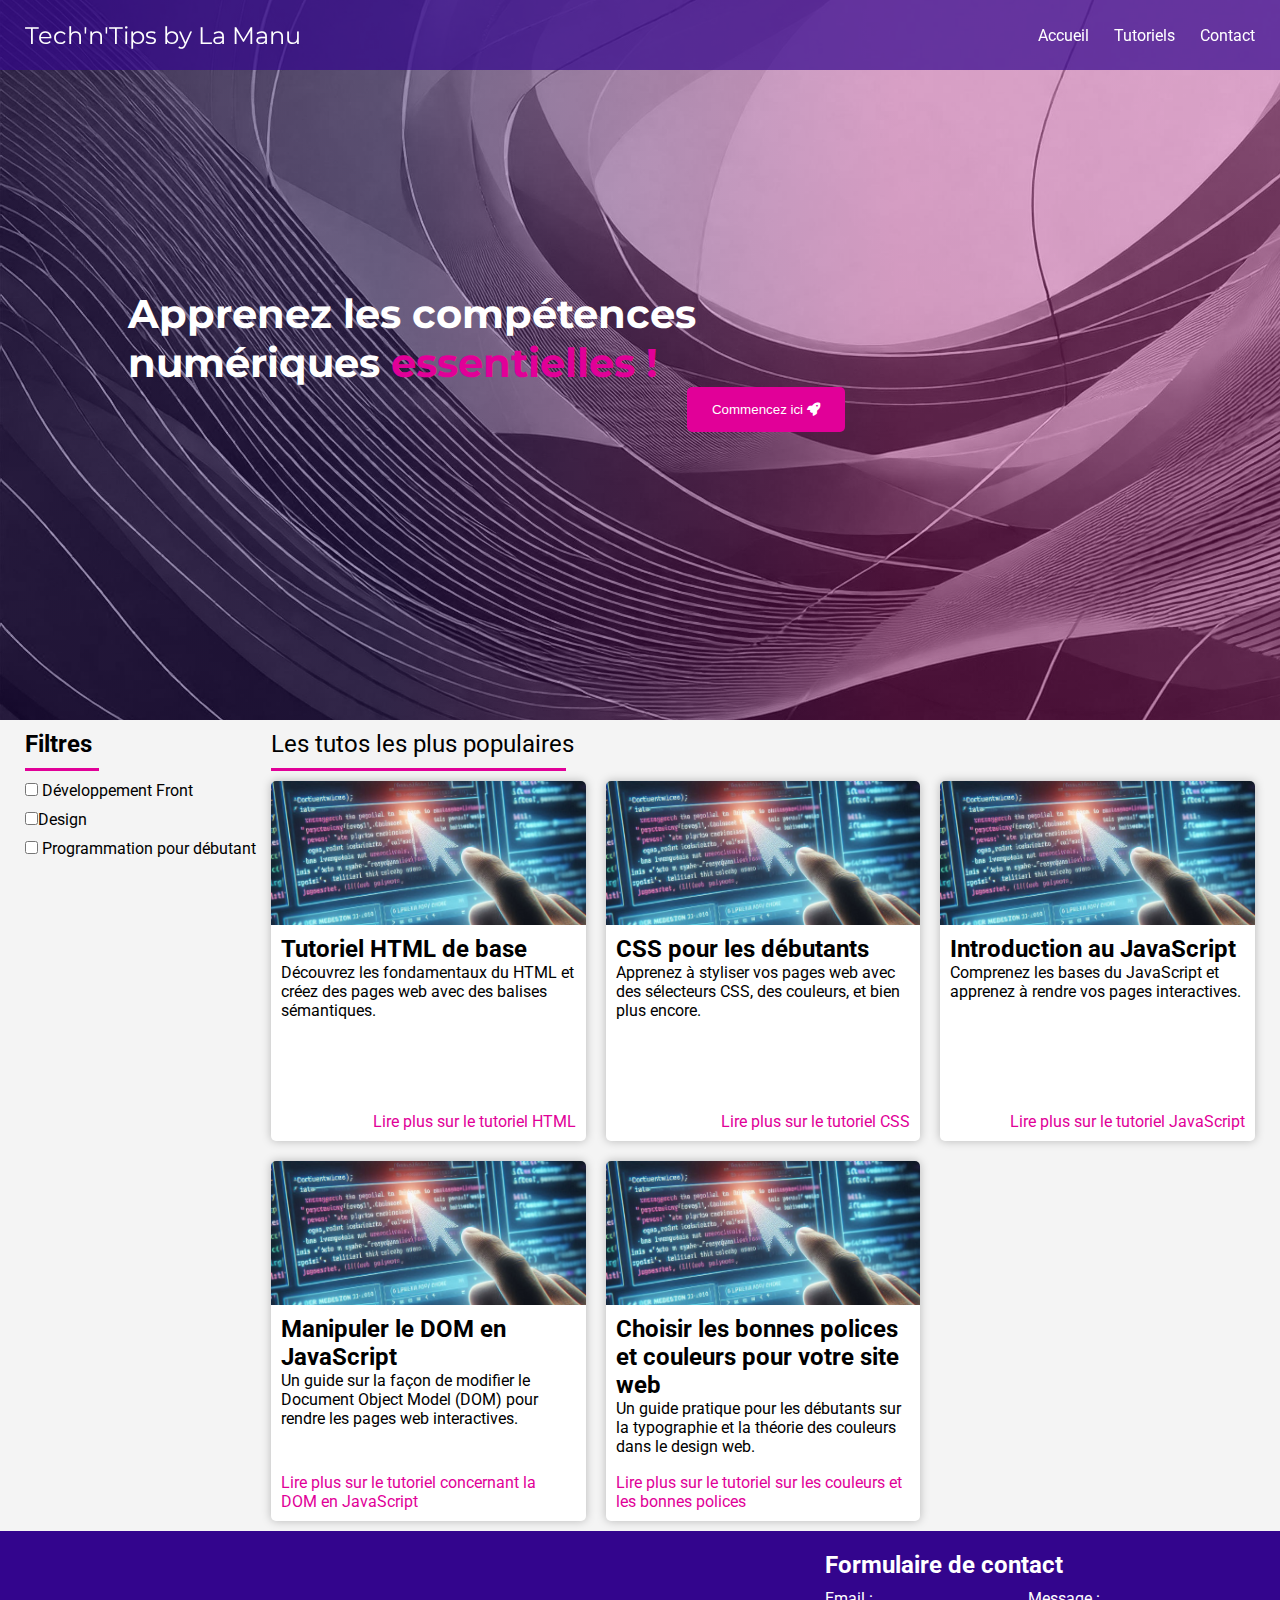
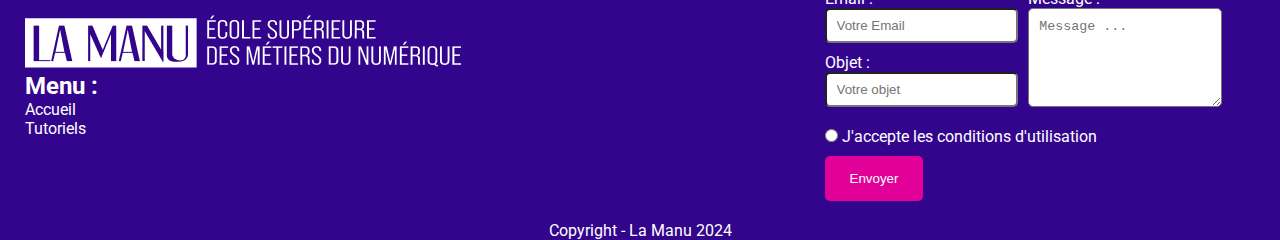
==== index.html @ d81a4165 "first commit" ====
<!DOCTYPE html>
<html lang="fr">

<head>
  <meta charset="UTF-8" />
  <meta name="viewport" content="width=device-width, initial-scale=1.0" />
  <link rel="stylesheet" href="https://cdnjs.cloudflare.com/ajax/libs/font-awesome/6.6.0/css/all.min.css" />
  <link rel="stylesheet" href="./assets/css/style.css" />
  <title>Tech'n'Tips by La Manu</title>
</head>

<body id="accueil">
  <header>
    <h1>Tech'n'Tips by La Manu</h1>
    <nav>
      <ul>
        <li><a href="#accueil">Accueil</a></li>
        <li><a href="#tutoriels">Tutoriels</a></li>
        <li><a href="#contact">Contact</a></li>
      </ul>
    </nav>
  </header>
  <main>
    <section class="hero-banner">
      <div class="overlay"></div>
      <div class="content-hero">
        <h2 class="title-hero">
          Apprenez les compétences numériques <span>essentielles !</span>
        </h2>
        <button class="pink-btn" aria-label="Commencer ici pour apprendre les compétences numériques essentielles">
          Commencez ici <i class="fa-solid fa-rocket"></i>
        </button>
      </div>
    </section>
    <section class="tutos" id="tutoriels">
      <div class="filters">
        <h3 aria-label="filters-form-title">Filtres</h3>
        <hr />
        <form action="" method="GET" id="filters-form">
          <div>
            <input type="checkbox" name="filter" id="front-end" value="front-end" aria-label="Filtre - développement Front-end"/>
            <label for="front-end">Développement Front </label>
          </div>
          <div>
            <input type="checkbox" name="filter" id="design" value="design" aria-label="Filtre - Design />
            <label for="design">Design</label>
          </div>
          <div>
            <input type="checkbox" name="filter" id="beginner" value="beginner" aria-label="Filtre - Pour les débutants"/>
            <label for="beginner"> Programmation pour débutant </label> 
          </div>
        </form>
      </div>
      <div class="list-tutos">
        <div>
          <span>Les tutos les plus populaires</span>
          <hr />
        </div>
        <div class="list">
          <article>
            <div class="head-img">
              <img src="./assets/img/header.png"  alt="Illustration pour une vidéo sur les bases du HTML"/>
            </div>
            <div class="content">
              <div>
                <h3>Tutoriel HTML de base</h3>
                <p>
                  Découvrez les fondamentaux du HTML et créez des pages web
                  avec des balises sémantiques.
                </p>
              </div>
              <a href="">Lire plus sur le tutoriel HTML</a>
            </div>
          </article>
          <article>
            <div class="head-img">
              <img src="./assets/img/header.png" alt="Illustration pour une vidéo sur les bases du CSS"/>
            </div>
            <div class="content">
              <div>
                <h3>CSS pour les débutants</h3>
                <p>
                  Apprenez à styliser vos pages web avec des sélecteurs CSS, des couleurs, et bien plus encore.
                </p>
              </div>
              <a href="">Lire plus sur le tutoriel CSS</a>
            </div>
          </article>
          <article>
            <div class="head-img">
              <img src="./assets/img/header.png" alt="Illustration pour une vidéo sur les bases du JavaScript"/>
            </div>
            <div class="content">
              <div>
                <h3>Introduction au JavaScript</h3>
                <p>
                  Comprenez les bases du JavaScript et apprenez à rendre vos pages interactives.
                </p>
              </div>
              <a href="">Lire plus sur le tutoriel JavaScript</a>
            </div>
          </article>
          <article>
            <div class="head-img">
              <img src="./assets/img/header.png" alt="Illustration pour une vidéo sur les bases de la DOM en JavaScript"/>
            </div>
            <div class="content">
              <div>
                <h3>Manipuler le DOM en JavaScript</h3>
                <p>
                  Un guide sur la façon de modifier le Document Object Model (DOM) pour rendre les pages web
                  interactives.
                </p>
              </div>
              <a href="">Lire plus sur le tutoriel concernant la DOM en JavaScript</a>
            </div>
          </article>
          <article>
            <div class="head-img">
              <img src="./assets/img/header.png" alt="Illustration pour une vidéo sur les bonnes polices et les couleurs"/>
            </div>
            <div class="content">
              <div>
                <h3>Choisir les bonnes polices et couleurs pour votre site web</h3>
                <p>
                  Un guide pratique pour les débutants sur la typographie et la théorie des couleurs dans le design web.
                </p>
              </div>
              <a href="">Lire plus sur le tutoriel sur les couleurs et les bonnes polices</a>
            </div>
          </article>
        </div>
      </div>
    </section>
  </main>
  <footer>
    <div class="footer-content" id="contact">
      <div class="footer-left">
        <img src="./assets/img/logo-la-manu.png" alt=""/>
        <h3>Menu :</h3>
        <ul>
          <li><a href="#accueil">Accueil</a></li>
          <li><a href="#tutoriels">Tutoriels</a></li>
        </ul>
      </div>
      <div class="footer-right">
        <h3 id="contact-form-title">Formulaire de contact</h3>
        <form action="" id="contact-form">
          <div class="form-group">
            <div class="form-control">
              <label for="email">Email :</label>
              <input type="email" id="email" placeholder="Votre Email" />
            </div>
            <div class="form-control">
              <label for="object">Objet :</label>
              <input type="text" id="object" placeholder="Votre objet" />
            </div>
          </div>
          <div class="form-group form-control">
            <label for="message">Message :</label>
            <textarea name="message" id="message" placeholder="Message ..."></textarea>
          </div>
          <div class="form-full-width">
            <input id="conditions" type="radio" required />
            <label for="conditions">J'accepte les conditions d'utilisation</label>
          </div>
          <button type="submit" class="pink-btn" aria-label="Envoyer le formulaire">Envoyer</button>
        </form>
      </div>
    </div>
    <small>Copyright - La Manu 2024</small>
  </footer>
</body>

</html>
---- assets/css/style.css ----
@import url("https://fonts.googleapis.com/css2?family=Montserrat:ital,wght@0,100..900;1,100..900&family=Roboto:ital,wght@0,100;0,300;0,400;0,500;0,700;0,900;1,100;1,300;1,400;1,500;1,700;1,900&display=swap");
* {
  margin: 0;
  padding: 0;
  box-sizing: border-box;
}
body {
  width: 100%;
  height: 100%;
  background-color: #f4f4f4;
}
.title-hero,
h1 {
  font-family: "Montserrat", serif;
  font-size: 2.5em;
}
h2,
h3,
p,
a,
small,
nav,
form {
  font-family: "Roboto", serif;
  font-size: 1.5em;
}
p,
a,
nav,
small,
form {
  font-size: 1em;
}
.tutos span {
  font-family: "Roboto", serif;
  font-size: 1.5em;
}
.tutos hr {
  width: 30%;
  height: 3px;
  border: none;
  background-color: #e10098;
  margin: 10px 0px;
}
header {
  display: flex;
  position: fixed;
  top: 0;
  right: 0;
  left: 0;
  justify-content: space-between;
  align-items: center;
  padding: 0 25px;
  height: 70px;
  color: #fff;
  background-color: rgba(51, 5, 141, 0.7);
  z-index: 999;
}
header a {
  color: #fff;
  text-decoration: none;
}
h1 {
  width: 30%;
  font-size: 1.5em;
  font-weight: normal;
}
nav {
  width: 70%;
  display: flex;
  justify-content: end;
}
nav ul {
  display: flex;
  gap: 25px;
}
ul {
  list-style: none;
}

section.hero-banner {
  position: relative;
  height: 80vh;
  display: flex;
  align-items: center;
  padding: 0 10%;
  width: 100%;
  background-image: url("../img/hero-banner.png");
  background-size: cover;
  background-repeat: no-repeat;
}
div.overlay {
  position: absolute;
  left: 0;
  height: 100%;
  width: 100%;
  z-index: 1;
  background: linear-gradient(90deg, #33058d40 30%, #e1009840 70%);
}
.content-hero {
  z-index: 99;
  width: 70%;
  color: #fff;
  display: flex;
  flex-direction: column;
}
.content-hero span {
  color: #e10098;
}
button.pink-btn {
  align-self: flex-end;
  padding: 15px 25px;
  background: #e10098;
  border: none;
  border-radius: 5px;
  color: #fff;
}

section.tutos {
  display: flex;
  margin: 10px 0;
  padding: 0 25px;
}
div.filters {
  width: 20%;
}
form#filters-form {
  display: flex;
  flex-direction: column;
  row-gap: 10px;
}
div.list-tutos {
  width: 80%;
}
.list {
  display: grid;
  gap: 20px;
  grid-template-columns: repeat(3, 1fr);
}
article {
  box-shadow: 0 0 10px rgba(0, 0, 0, 0.25);
  height: 40vh;
  border-radius: 5px;
  background-color: #fff;
}
article .head-img {
  height: 40%;
  width: 100%;
}
article .head-img img {
  width: 100%;
  border-radius: 5px 5px 0 0;
  height: 100%;
  object-fit: cover;
}
article .content {
  padding: 10px;
  height: 60%;
  display: flex;
  flex-direction: column;
  justify-content: space-between;
}
article .content a {
  color: #e10098;
  align-self: flex-end;
  text-decoration: none;
}

footer {
  color: #fff;
  background-color: #33058d;
  padding: 20px 0 0 0;
  display: flex;
  flex-direction: column;
  align-items: center;
  gap: 20px;
}
footer a {
  color: #fff;
  text-decoration: none;
}
footer .footer-content {
  display: flex;
  justify-content: space-between;
  align-items: center;
  width: 100%;
  padding: 0 25px;
}
form#contact-form {
  display: flex;
  flex-wrap: wrap;
  gap: 10px;
}
.footer-left,
.footer-right {
  width: 35%;
}
.form-group {
  width: 45%;
}
.form-control {
  display: flex;
  flex-direction: column;
  margin: 10px 0;
}
.form-full-width {
  width: 100%;
}
.form-control input,
.form-control textarea {
  padding: 10px;
  height: 35px;
  border-radius: 5px;
}
.form-control textarea {
  height: 100%;
}
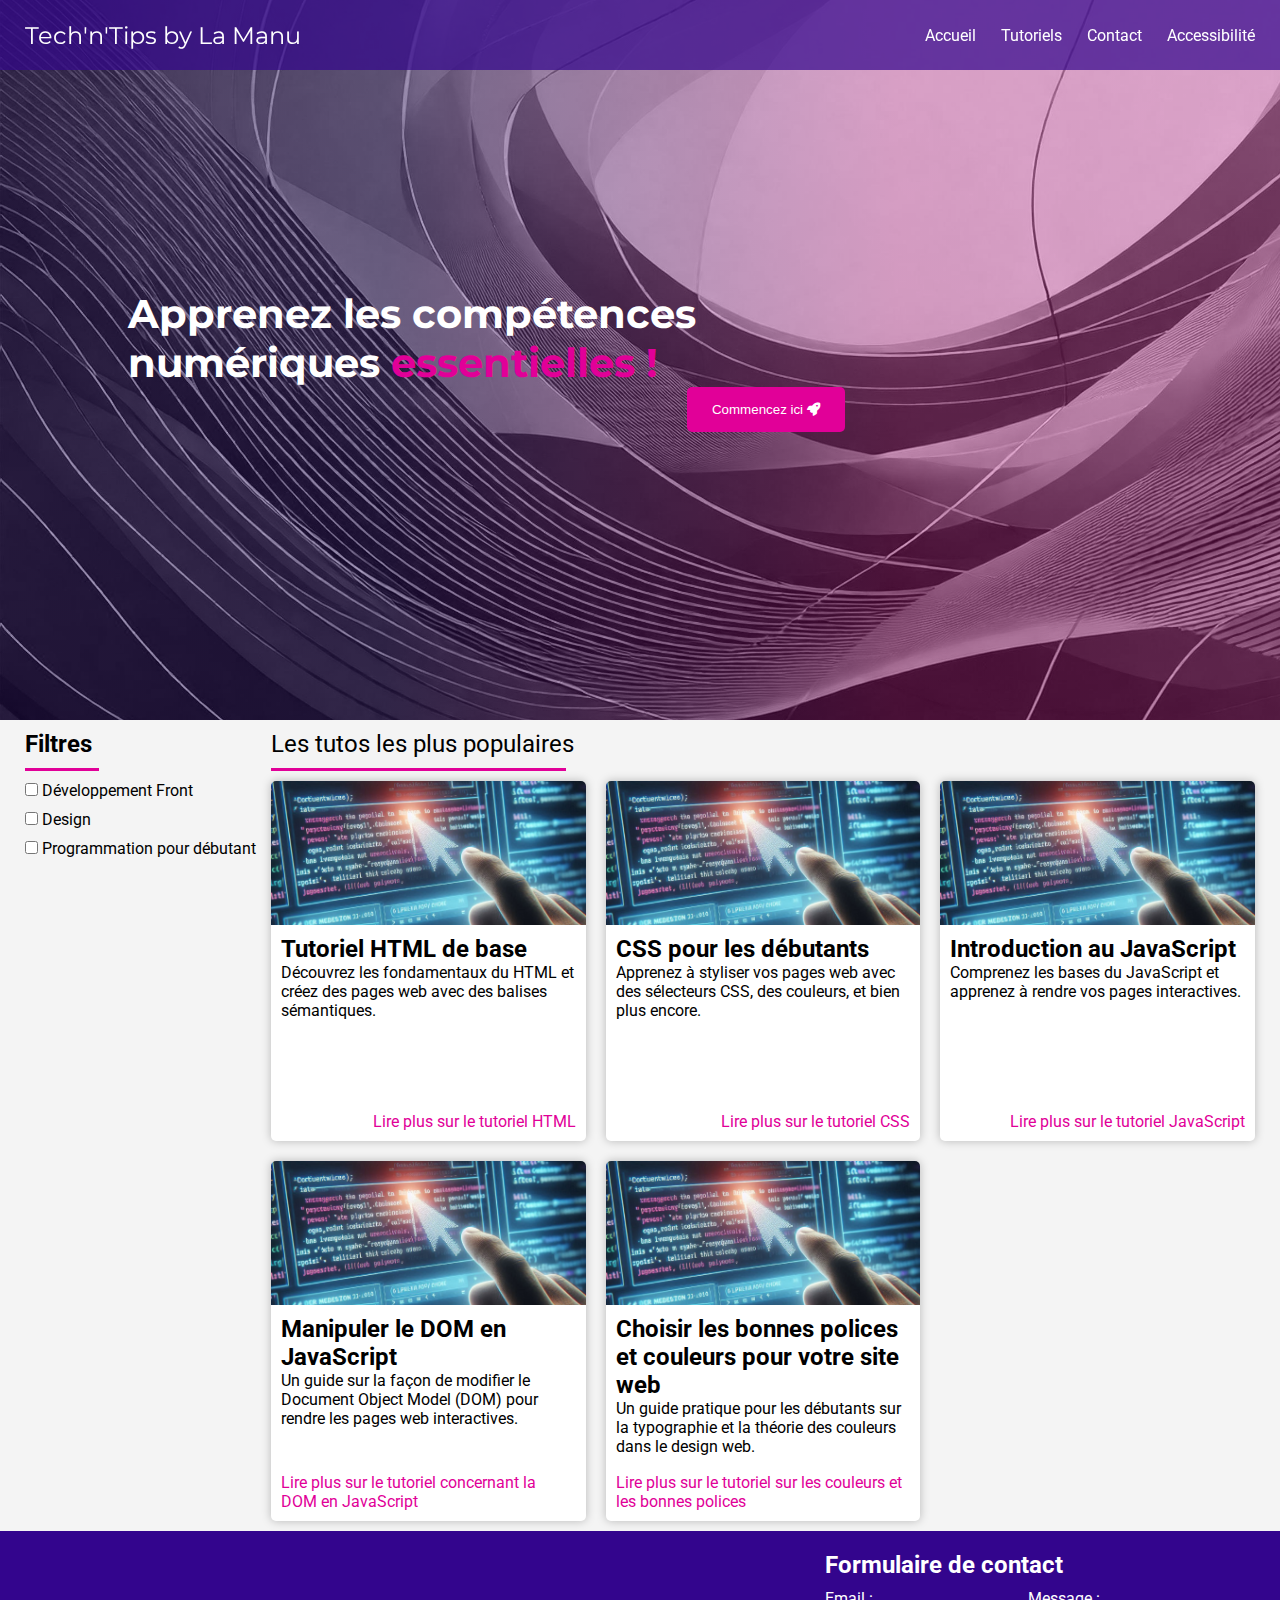
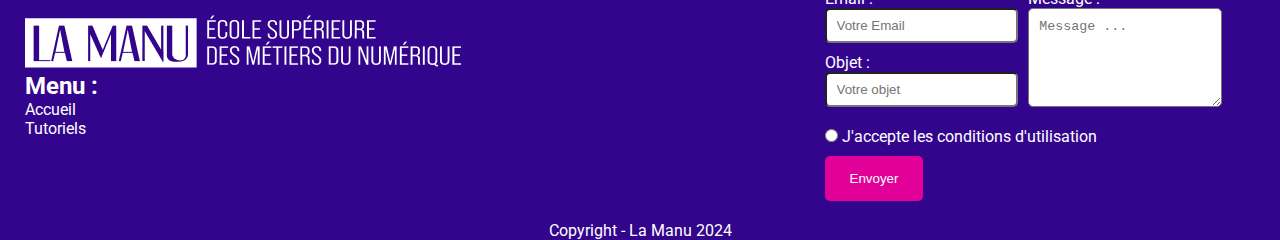
==== commit ed450710: "ajout page accessebilite + optimisation css" ====
--- a/index.html
+++ b/index.html
@@ -17,6 +17,7 @@
         <li><a href="#accueil">Accueil</a></li>
         <li><a href="#tutoriels">Tutoriels</a></li>
         <li><a href="#contact">Contact</a></li>
+        <li><a href="accessibilite.html">Accessibilité</a></li>
       </ul>
     </nav>
   </header>
@@ -33,21 +34,23 @@
       </div>
     </section>
     <section class="tutos" id="tutoriels">
-      <div class="filters">
+      <div class="filters" aria-live="polite">
         <h3 aria-label="filters-form-title">Filtres</h3>
         <hr />
         <form action="" method="GET" id="filters-form">
           <div>
-            <input type="checkbox" name="filter" id="front-end" value="front-end" aria-label="Filtre - développement Front-end"/>
+            <input type="checkbox" name="filter" id="front-end" value="front-end"
+              aria-label="Filtre - développement Front-end" />
             <label for="front-end">Développement Front </label>
           </div>
           <div>
-            <input type="checkbox" name="filter" id="design" value="design" aria-label="Filtre - Design />
+            <input type="checkbox" name="filter" id="design" value="design" aria-label="Filtre - Design" />
             <label for="design">Design</label>
           </div>
           <div>
-            <input type="checkbox" name="filter" id="beginner" value="beginner" aria-label="Filtre - Pour les débutants"/>
-            <label for="beginner"> Programmation pour débutant </label> 
+            <input type="checkbox" name="filter" id="beginner" value="beginner"
+              aria-label="Filtre - Pour les débutants" />
+            <label for="beginner"> Programmation pour débutant </label>
           </div>
         </form>
       </div>
@@ -59,7 +62,7 @@
         <div class="list">
           <article>
             <div class="head-img">
-              <img src="./assets/img/header.png"  alt="Illustration pour une vidéo sur les bases du HTML"/>
+              <img src="./assets/img/header.png" alt="Illustration pour une vidéo sur les bases du HTML" />
             </div>
             <div class="content">
               <div>
@@ -74,7 +77,7 @@
           </article>
           <article>
             <div class="head-img">
-              <img src="./assets/img/header.png" alt="Illustration pour une vidéo sur les bases du CSS"/>
+              <img src="./assets/img/header.png" alt="Illustration pour une vidéo sur les bases du CSS" />
             </div>
             <div class="content">
               <div>
@@ -88,7 +91,7 @@
           </article>
           <article>
             <div class="head-img">
-              <img src="./assets/img/header.png" alt="Illustration pour une vidéo sur les bases du JavaScript"/>
+              <img src="./assets/img/header.png" alt="Illustration pour une vidéo sur les bases du JavaScript" />
             </div>
             <div class="content">
               <div>
@@ -102,7 +105,8 @@
           </article>
           <article>
             <div class="head-img">
-              <img src="./assets/img/header.png" alt="Illustration pour une vidéo sur les bases de la DOM en JavaScript"/>
+              <img src="./assets/img/header.png"
+                alt="Illustration pour une vidéo sur les bases de la DOM en JavaScript" />
             </div>
             <div class="content">
               <div>
@@ -117,7 +121,8 @@
           </article>
           <article>
             <div class="head-img">
-              <img src="./assets/img/header.png" alt="Illustration pour une vidéo sur les bonnes polices et les couleurs"/>
+              <img src="./assets/img/header.png"
+                alt="Illustration pour une vidéo sur les bonnes polices et les couleurs" />
             </div>
             <div class="content">
               <div>
@@ -136,7 +141,7 @@
   <footer>
     <div class="footer-content" id="contact">
       <div class="footer-left">
-        <img src="./assets/img/logo-la-manu.png" alt=""/>
+        <img src="./assets/img/logo-la-manu.png" alt="Logo La Manu - Ecole Supérieur des métiers du numérique" />
         <h3>Menu :</h3>
         <ul>
           <li><a href="#accueil">Accueil</a></li>
@@ -161,7 +166,7 @@
             <textarea name="message" id="message" placeholder="Message ..."></textarea>
           </div>
           <div class="form-full-width">
-            <input id="conditions" type="radio" required />
+            <input id="conditions" type="radio" required aria-required="true" />
             <label for="conditions">J'accepte les conditions d'utilisation</label>
           </div>
           <button type="submit" class="pink-btn" aria-label="Envoyer le formulaire">Envoyer</button>
--- a/assets/css/style.css
+++ b/assets/css/style.css
@@ -1,19 +1,23 @@
 @import url("https://fonts.googleapis.com/css2?family=Montserrat:ital,wght@0,100..900;1,100..900&family=Roboto:ital,wght@0,100;0,300;0,400;0,500;0,700;0,900;1,100;1,300;1,400;1,500;1,700;1,900&display=swap");
+
 * {
   margin: 0;
   padding: 0;
   box-sizing: border-box;
 }
+
 body {
   width: 100%;
   height: 100%;
   background-color: #f4f4f4;
 }
+
 .title-hero,
 h1 {
   font-family: "Montserrat", serif;
   font-size: 2.5em;
 }
+
 h2,
 h3,
 p,
@@ -24,6 +28,7 @@
   font-family: "Roboto", serif;
   font-size: 1.5em;
 }
+
 p,
 a,
 nav,
@@ -31,10 +36,12 @@
 form {
   font-size: 1em;
 }
+
 .tutos span {
   font-family: "Roboto", serif;
   font-size: 1.5em;
 }
+
 .tutos hr {
   width: 30%;
   height: 3px;
@@ -42,6 +49,7 @@
   background-color: #e10098;
   margin: 10px 0px;
 }
+
 header {
   display: flex;
   position: fixed;
@@ -56,24 +64,29 @@
   background-color: rgba(51, 5, 141, 0.7);
   z-index: 999;
 }
+
 header a {
   color: #fff;
   text-decoration: none;
 }
+
 h1 {
   width: 30%;
   font-size: 1.5em;
   font-weight: normal;
 }
+
 nav {
   width: 70%;
   display: flex;
   justify-content: end;
 }
+
 nav ul {
   display: flex;
   gap: 25px;
 }
+
 ul {
   list-style: none;
 }
@@ -89,6 +102,7 @@
   background-size: cover;
   background-repeat: no-repeat;
 }
+
 div.overlay {
   position: absolute;
   left: 0;
@@ -97,6 +111,7 @@
   z-index: 1;
   background: linear-gradient(90deg, #33058d40 30%, #e1009840 70%);
 }
+
 .content-hero {
   z-index: 99;
   width: 70%;
@@ -104,9 +119,11 @@
   display: flex;
   flex-direction: column;
 }
+
 .content-hero span {
   color: #e10098;
 }
+
 button.pink-btn {
   align-self: flex-end;
   padding: 15px 25px;
@@ -121,38 +138,46 @@
   margin: 10px 0;
   padding: 0 25px;
 }
+
 div.filters {
   width: 20%;
 }
+
 form#filters-form {
   display: flex;
   flex-direction: column;
   row-gap: 10px;
 }
+
 div.list-tutos {
   width: 80%;
 }
+
 .list {
   display: grid;
   gap: 20px;
   grid-template-columns: repeat(3, 1fr);
 }
+
 article {
   box-shadow: 0 0 10px rgba(0, 0, 0, 0.25);
   height: 40vh;
   border-radius: 5px;
   background-color: #fff;
 }
+
 article .head-img {
   height: 40%;
   width: 100%;
 }
+
 article .head-img img {
   width: 100%;
   border-radius: 5px 5px 0 0;
   height: 100%;
   object-fit: cover;
 }
+
 article .content {
   padding: 10px;
   height: 60%;
@@ -160,6 +185,7 @@
   flex-direction: column;
   justify-content: space-between;
 }
+
 article .content a {
   color: #e10098;
   align-self: flex-end;
@@ -175,10 +201,12 @@
   align-items: center;
   gap: 20px;
 }
+
 footer a {
   color: #fff;
   text-decoration: none;
 }
+
 footer .footer-content {
   display: flex;
   justify-content: space-between;
@@ -186,32 +214,133 @@
   width: 100%;
   padding: 0 25px;
 }
+
 form#contact-form {
   display: flex;
   flex-wrap: wrap;
   gap: 10px;
 }
+
 .footer-left,
 .footer-right {
   width: 35%;
 }
+
 .form-group {
   width: 45%;
 }
+
 .form-control {
   display: flex;
   flex-direction: column;
   margin: 10px 0;
 }
+
 .form-full-width {
   width: 100%;
 }
+
 .form-control input,
 .form-control textarea {
   padding: 10px;
   height: 35px;
   border-radius: 5px;
 }
+
 .form-control textarea {
   height: 100%;
 }
+
+.form-control input:focus,
+.form-control textarea:focus {
+  border: 4px solid #e10098;
+  outline: none;
+}
+
+/* Ajout des media queries pour la réactivité */
+
+@media (max-width: 1200px) {
+  .list {
+    grid-template-columns: repeat(2, 1fr);
+  }
+}
+
+@media (max-width: 768px) {
+  .tutos {
+    display: flex;
+    flex-direction: column;
+    gap: 1rem;
+  }
+
+  section.hero-banner {
+    height: 60vh;
+    padding: 0 5%;
+  }
+
+  .content-hero {
+    width: 100%;
+  }
+
+  .list {
+    grid-template-columns: repeat(1, 1fr);
+  }
+
+  header h1 {
+    font-size: 1.2em;
+  }
+
+  nav ul {
+    justify-content: center;
+    gap: 10px;
+  }
+}
+
+@media (max-width: 480px) {
+  .tutos {
+    display: flex;
+    flex-direction: column;
+    gap: 1rem;
+  }
+
+  .hero-banner {
+    height: 50vh;
+  }
+
+  header {
+    flex-direction: column;
+    align-items: flex-start;
+    height: auto;
+    padding: 10px;
+  }
+
+  nav {
+    width: 100%;
+    justify-content: center;
+  }
+
+  nav ul {
+    justify-content: center;
+    gap: 10px;
+  }
+
+  button.pink-btn {
+    padding: 10px 20px;
+  }
+
+  .footer-content {
+    flex-direction: column;
+  }
+
+  .footer-left img {
+    display: none;
+  }
+
+  .footer-left,
+  .footer-right {
+    width: 100%;
+  }
+
+  .form-group {
+    width: 100%;
+  }
+}